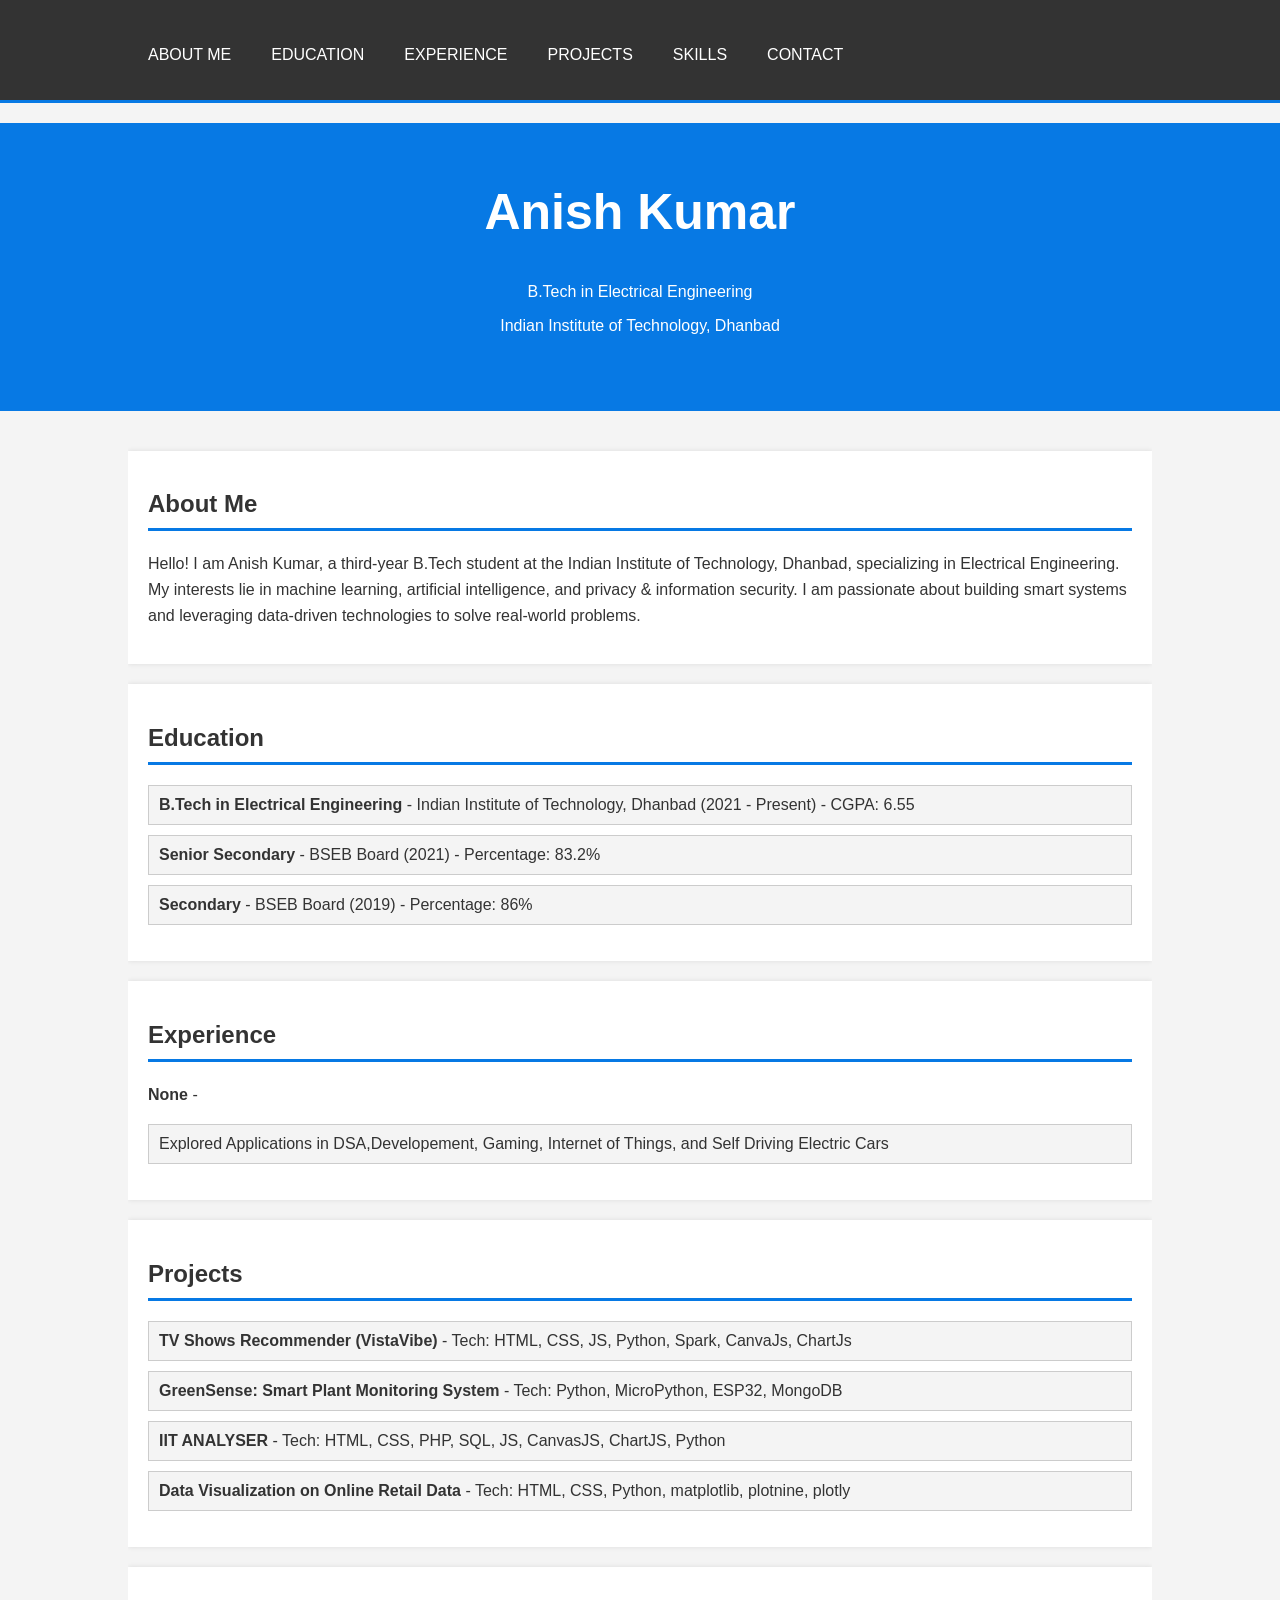
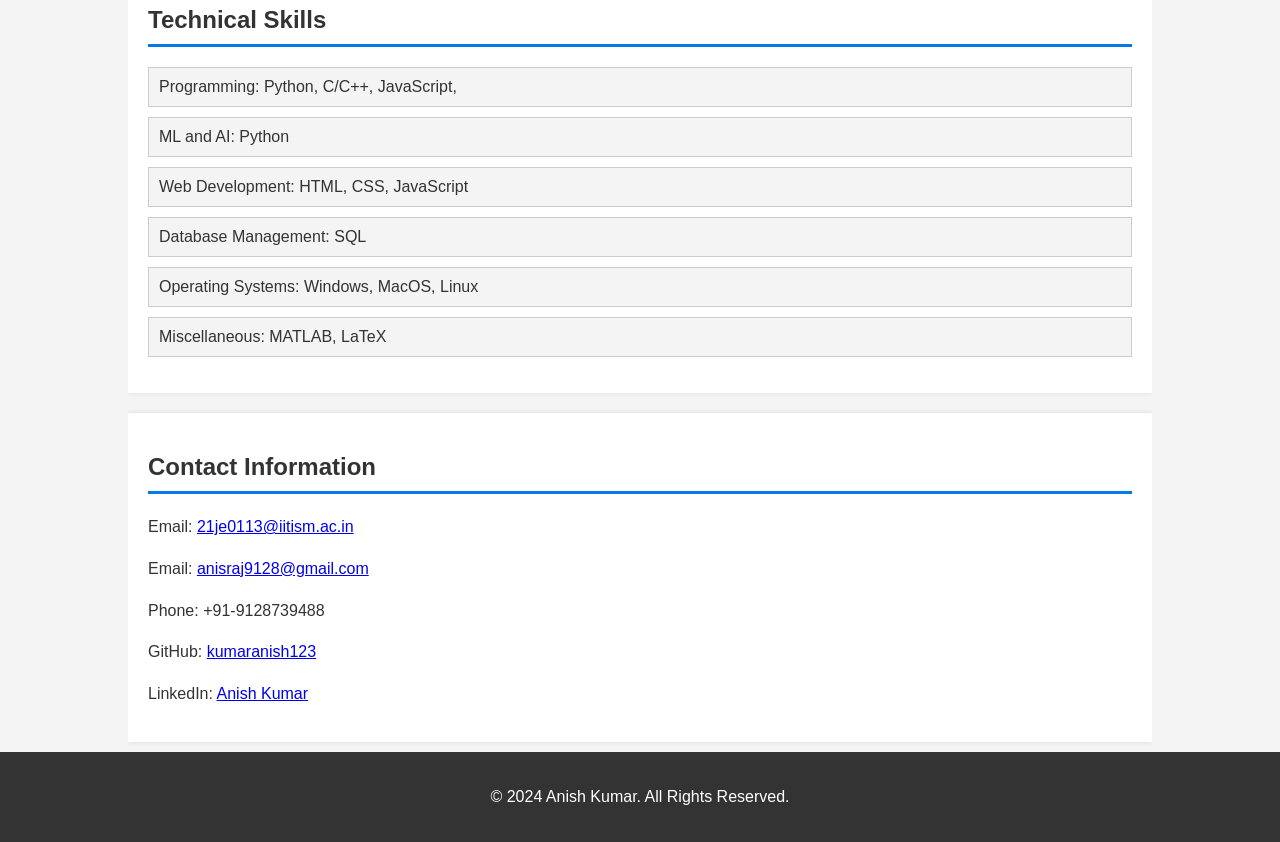
==== index.html @ efaed621 "Add files via upload" ====
<!DOCTYPE html>
<html lang="en">
<head>
    <meta charset="UTF-8">
    <meta name="viewport" content="width=device-width, initial-scale=1.0">
    <title>Anish Kumar - Personal Webpage</title>
    <style>
        body {
            font-family: Arial, sans-serif;
            margin: 0;
            padding: 0;
            background-color: #f4f4f4;
            color: #333;
        }
        .container {
            width: 80%;
            margin: auto;
            overflow: hidden;
        }
        header {
            background: #333;
            color: #fff;
            padding-top: 30px;
            min-height: 70px;
            border-bottom: #0779e4 3px solid;
        }
        header a {
            color: #fff;
            text-decoration: none;
            text-transform: uppercase;
            font-size: 16px;
        }
        header ul {
            padding: 0;
            list-style: none;
        }
        header li {
            float: left;
            display: inline;
            padding: 0 20px 0 20px;
        }
        .main-header {
            text-align: center;
            background-color: #0779e4;
            color: #fff;
            padding: 60px 0;
        }
        .main-header h1 {
            margin-top: 0;
            font-size: 50px;
        }
        section {
            margin: 20px 0;
        }
        .content {
            background: #fff;
            padding: 20px;
            margin-bottom: 10px;
            box-shadow: 0px 0px 5px rgba(0,0,0,0.1);
        }
        .content h2 {
            border-bottom: #0779e4 3px solid;
            padding-bottom: 10px;
            margin-bottom: 20px;
        }
        .content p {
            line-height: 1.6;
        }
        .content ul {
            list-style: none;
            padding: 0;
        }
        .content ul li {
            background: #f4f4f4;
            margin-bottom: 10px;
            padding: 10px;
            border: #ccc 1px solid;
        }
        footer {
            text-align: center;
            padding: 20px;
            background-color: #333;
            color: #fff;
        }
    </style>
</head>
<body>
    <header>
        <div class="container">
            <ul>
                <li><a href="#about">About Me</a></li>
                <li><a href="#education">Education</a></li>
                <li><a href="#experience">Experience</a></li>
                <li><a href="#projects">Projects</a></li>
                <li><a href="#skills">Skills</a></li>
                <li><a href="#contact">Contact</a></li>
            </ul>
        </div>
    </header>

    <section class="main-header">
        <div class="container">
            <h1>Anish Kumar</h1>
            <p>B.Tech in Electrical Engineering</p>
            <p>Indian Institute of Technology, Dhanbad</p>
        </div>
    </section>

    <div class="container">
        <section id="about" class="content">
            <h2>About Me</h2>
            <p>Hello! I am Anish Kumar, a third-year B.Tech student at the Indian Institute of Technology, Dhanbad, specializing in Electrical Engineering. My interests lie in machine learning, artificial intelligence, and privacy & information security. I am passionate about building smart systems and leveraging data-driven technologies to solve real-world problems.</p>
        </section>

        <section id="education" class="content">
            <h2>Education</h2>
            <ul>
                <li><strong>B.Tech in Electrical Engineering</strong> - Indian Institute of Technology, Dhanbad (2021 - Present) - CGPA: 6.55</li>
                <li><strong>Senior Secondary</strong> - BSEB Board (2021) - Percentage: 83.2%</li>
                <li><strong>Secondary</strong> - BSEB Board (2019) - Percentage: 86%</li>
            </ul>
        </section>

        <section id="experience" class="content">
            <h2>Experience</h2>
            <p><strong>None</strong> - </p>
            <ul>
                <!-- <li>Introduced Arduino device and Circuits to students</li> -->
                <li>Explored Applications in DSA,Developement, Gaming, Internet of Things, and Self Driving Electric Cars</li>
            </ul>
        </section>

        <section id="projects" class="content">
            <h2>Projects</h2>
            <ul>
                <li><strong>TV Shows Recommender (VistaVibe)</strong> - Tech: HTML, CSS, JS, Python, Spark, CanvaJs, ChartJs</li>
                <li><strong>GreenSense: Smart Plant Monitoring System</strong> - Tech: Python, MicroPython, ESP32, MongoDB</li>
                <li><strong>IIT ANALYSER</strong> - Tech: HTML, CSS, PHP, SQL, JS, CanvasJS, ChartJS, Python</li>
                <li><strong>Data Visualization on Online Retail Data</strong> - Tech: HTML, CSS, Python, matplotlib, plotnine, plotly</li>
            </ul>
        </section>

        <section id="skills" class="content">
            <h2>Technical Skills</h2>
            <ul>
                <li>Programming: Python, C/C++, JavaScript, </li>
                <li>ML and AI: Python  </li>
                <li>Web Development: HTML, CSS, JavaScript</li>
                <li>Database Management: SQL</li>
                <li>Operating Systems: Windows, MacOS, Linux</li>
                <li>Miscellaneous: MATLAB, LaTeX</li>
            </ul>
        </section>

        <section id="contact" class="content">
            <h2>Contact Information</h2>
            <p>Email: <a href="mailto:21je0113@iitism.ac.in">21je0113@iitism.ac.in</a></p>
            <p>Email: <a href="mailto:anisraj9128@gmail.com">anisraj9128@gmail.com</a></p>
            <p>Phone: +91-9128739488</p>
            <p>GitHub: <a href="https://github.com/kumaranish123" target="_blank">kumaranish123</a></p>
            <p>LinkedIn: <a href="https://www.linkedin.com/in/anish-kumar-67a29622a/" target="_blank">Anish Kumar</a></p>
        </section>
    </div>

    <footer>
        <p>&copy; 2024 Anish Kumar. All Rights Reserved.</p>
    </footer>
</body>
</html>
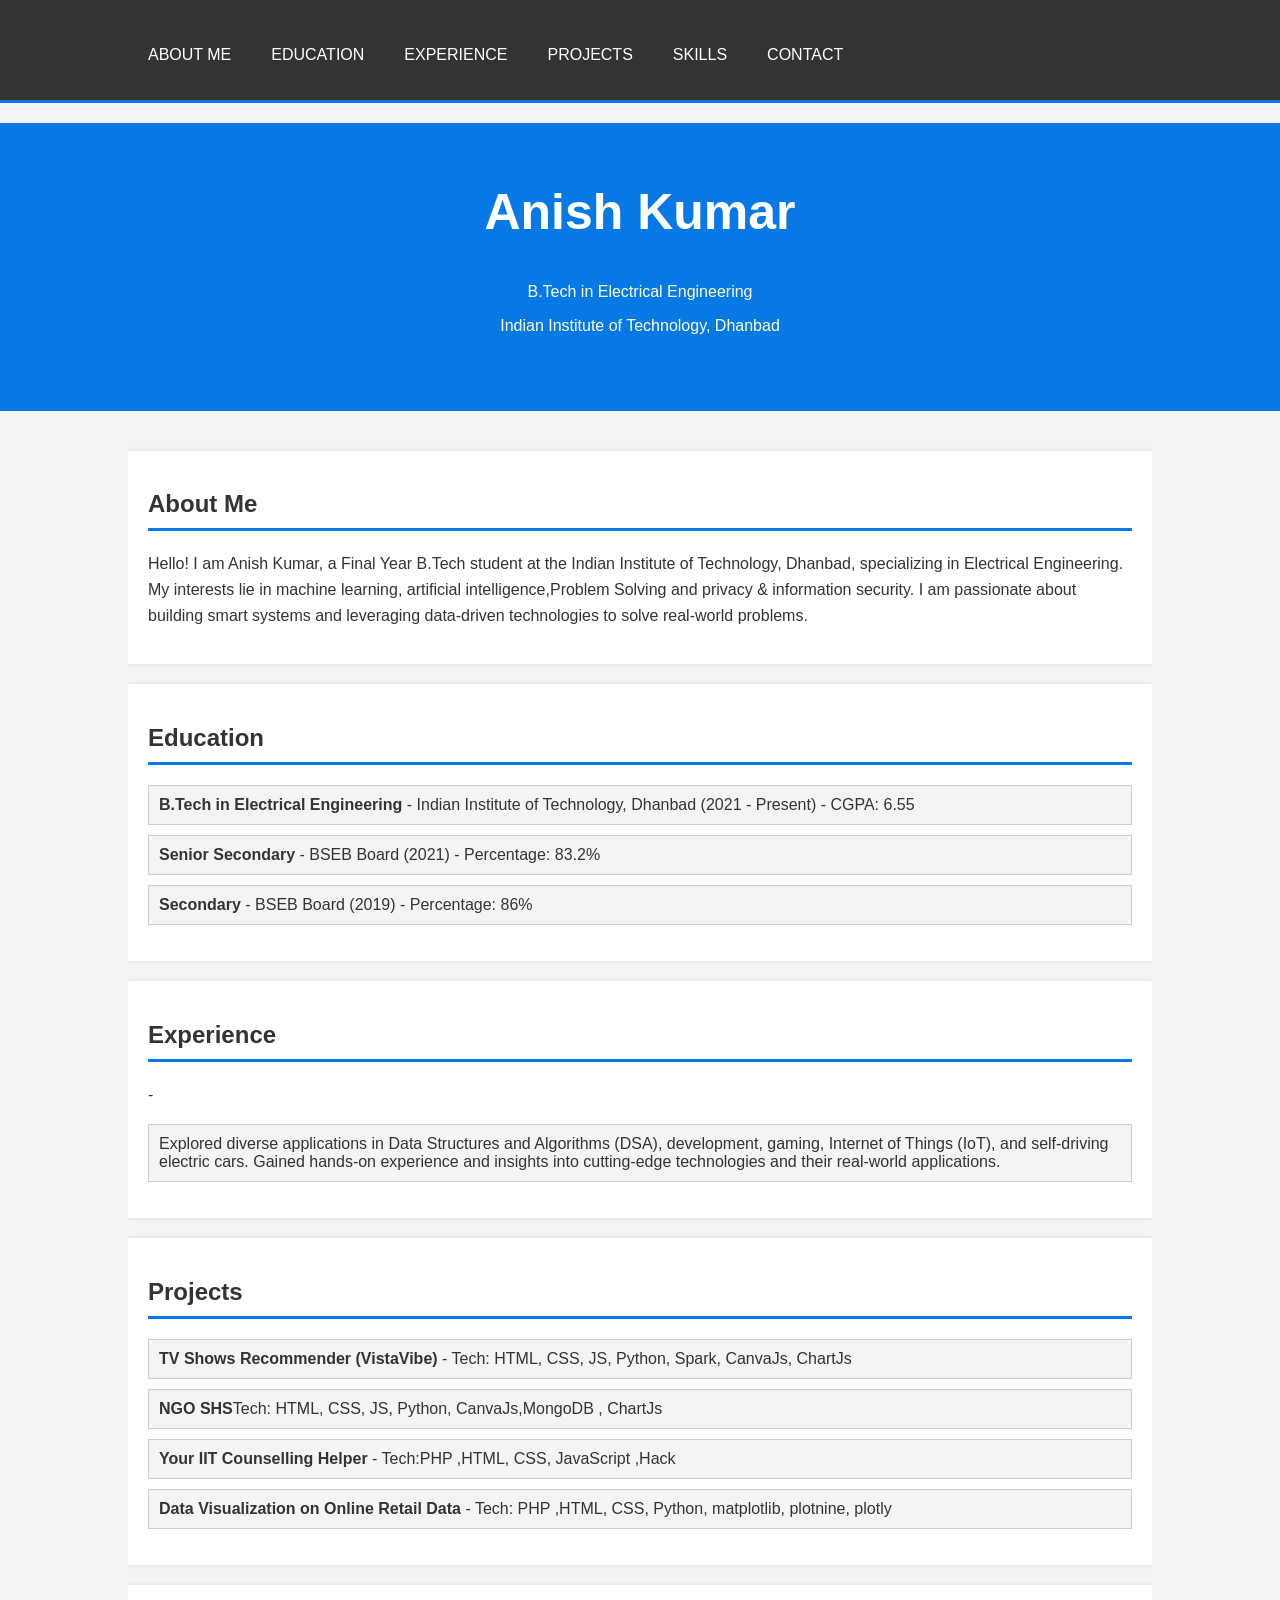
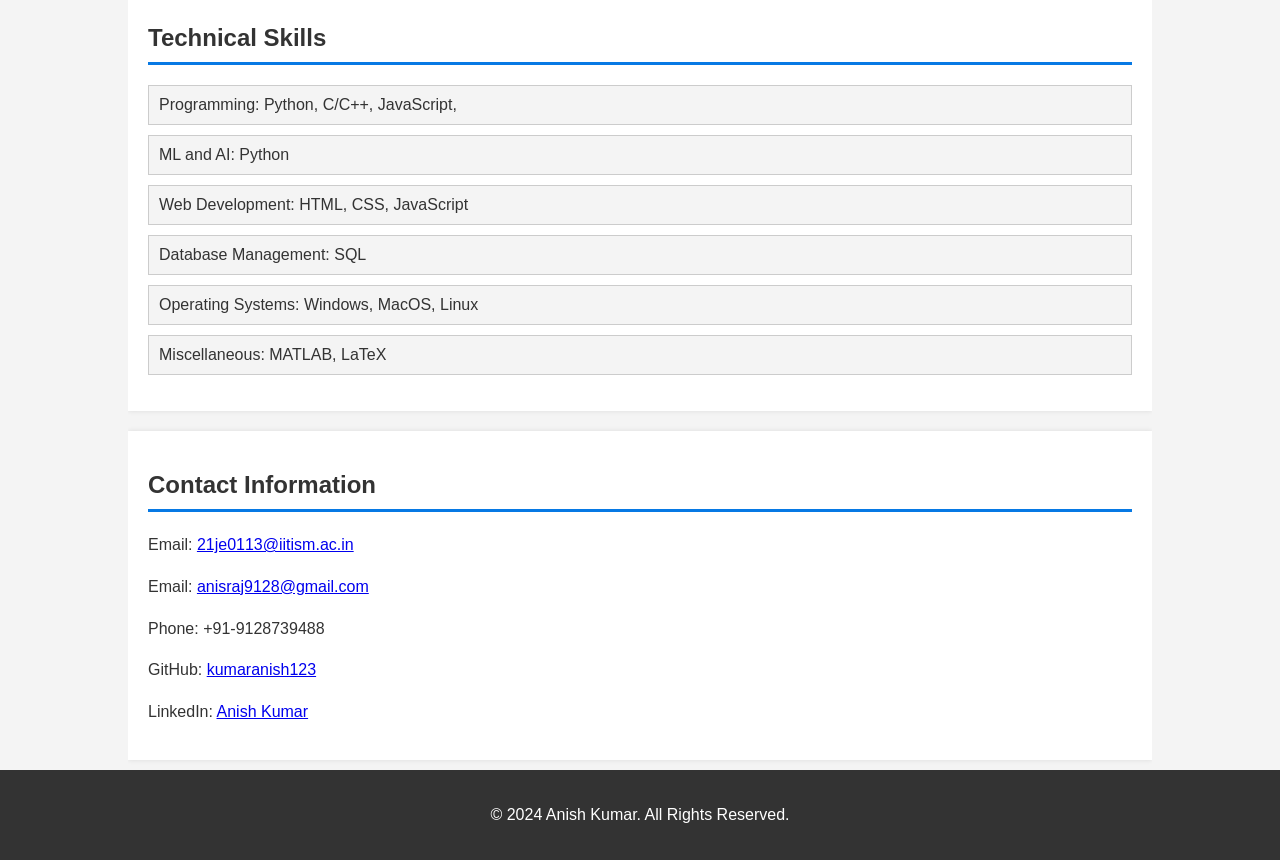
==== commit cb8b77e8: "Update index.html" ====
--- a/index.html
+++ b/index.html
@@ -109,7 +109,7 @@
     <div class="container">
         <section id="about" class="content">
             <h2>About Me</h2>
-            <p>Hello! I am Anish Kumar, a third-year B.Tech student at the Indian Institute of Technology, Dhanbad, specializing in Electrical Engineering. My interests lie in machine learning, artificial intelligence, and privacy & information security. I am passionate about building smart systems and leveraging data-driven technologies to solve real-world problems.</p>
+            <p>Hello! I am Anish Kumar, a Final Year B.Tech student at the Indian Institute of Technology, Dhanbad, specializing in Electrical Engineering. My interests lie in machine learning, artificial intelligence,Problem Solving and privacy & information security. I am passionate about building smart systems and leveraging data-driven technologies to solve real-world problems.</p>
         </section>
 
         <section id="education" class="content">
@@ -123,10 +123,10 @@
 
         <section id="experience" class="content">
             <h2>Experience</h2>
-            <p><strong>None</strong> - </p>
+            <p><strong></strong> - </p>
             <ul>
                 <!-- <li>Introduced Arduino device and Circuits to students</li> -->
-                <li>Explored Applications in DSA,Developement, Gaming, Internet of Things, and Self Driving Electric Cars</li>
+                <li>Explored diverse applications in Data Structures and Algorithms (DSA), development, gaming, Internet of Things (IoT), and self-driving electric cars. Gained hands-on experience and insights into cutting-edge technologies and their real-world applications.</li>
             </ul>
         </section>
 
@@ -134,9 +134,9 @@
             <h2>Projects</h2>
             <ul>
                 <li><strong>TV Shows Recommender (VistaVibe)</strong> - Tech: HTML, CSS, JS, Python, Spark, CanvaJs, ChartJs</li>
-                <li><strong>GreenSense: Smart Plant Monitoring System</strong> - Tech: Python, MicroPython, ESP32, MongoDB</li>
-                <li><strong>IIT ANALYSER</strong> - Tech: HTML, CSS, PHP, SQL, JS, CanvasJS, ChartJS, Python</li>
-                <li><strong>Data Visualization on Online Retail Data</strong> - Tech: HTML, CSS, Python, matplotlib, plotnine, plotly</li>
+                <li><strong>NGO SHS</strong>Tech: HTML, CSS, JS, Python,  CanvaJs,MongoDB , ChartJs</li>
+                <li><strong>Your IIT Counselling Helper</strong> - Tech:PHP ,HTML, CSS, JavaScript ,Hack </li>
+                <li><strong>Data Visualization on Online Retail Data</strong> - Tech: PHP ,HTML, CSS, Python, matplotlib, plotnine, plotly</li>
             </ul>
         </section>
 
@@ -166,4 +166,4 @@
         <p>&copy; 2024 Anish Kumar. All Rights Reserved.</p>
     </footer>
 </body>
-</html>+</html>
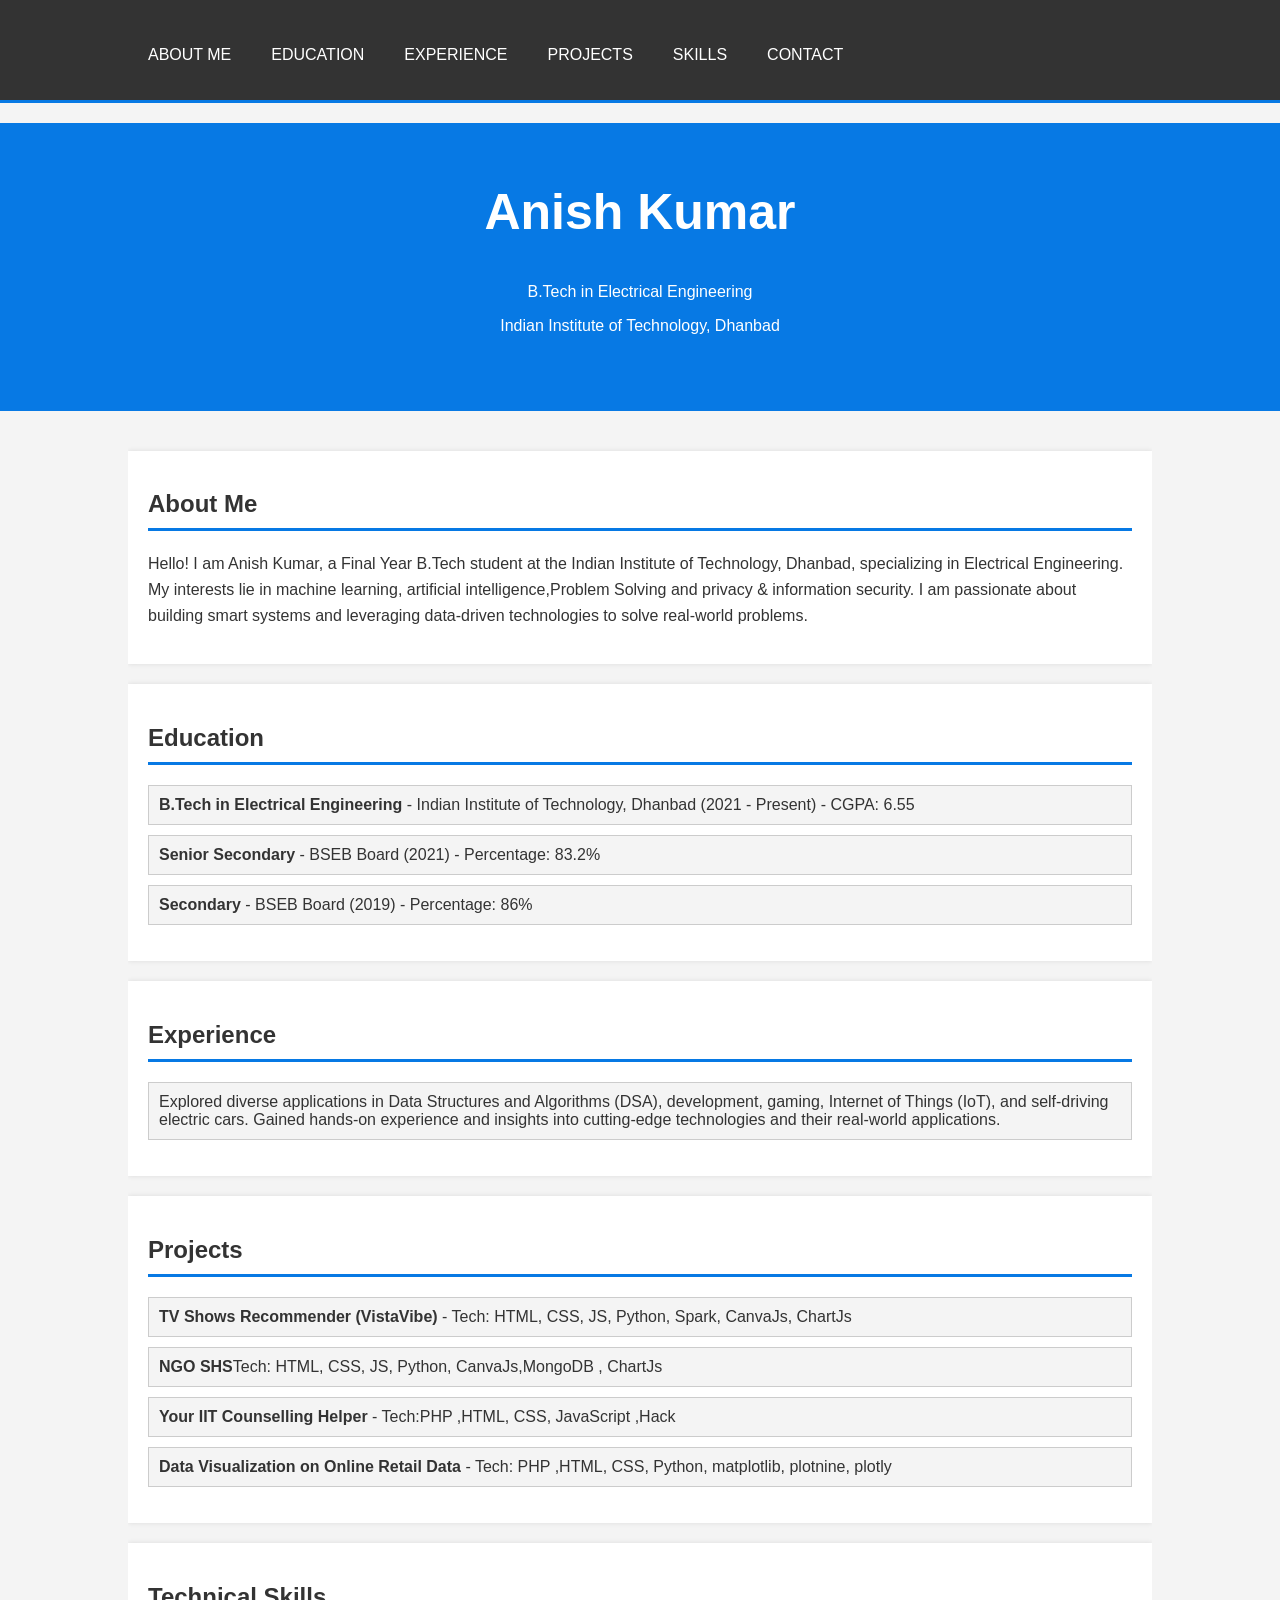
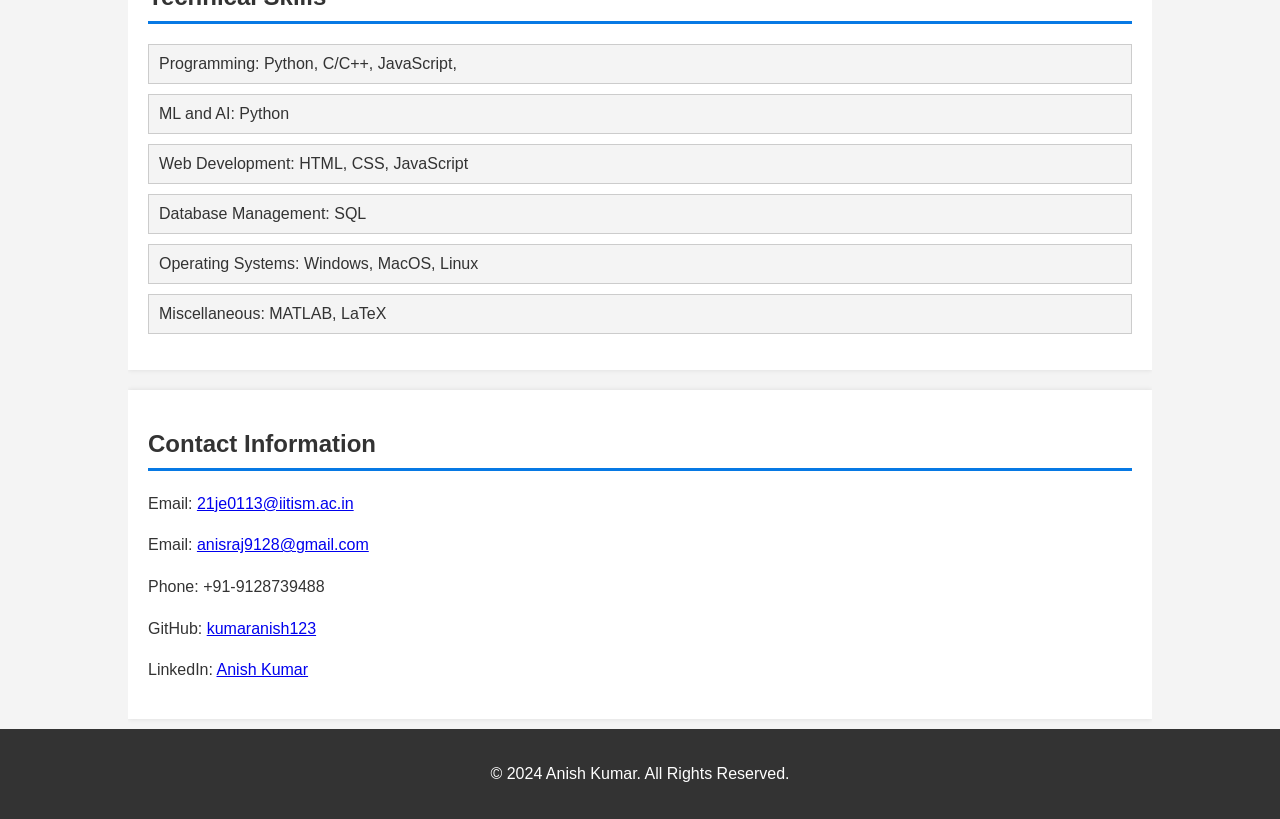
==== commit 73215acd: "Update index.html" ====
--- a/index.html
+++ b/index.html
@@ -123,7 +123,7 @@
 
         <section id="experience" class="content">
             <h2>Experience</h2>
-            <p><strong></strong> - </p>
+<!--             <p><strong></strong> - </p> -->
             <ul>
                 <!-- <li>Introduced Arduino device and Circuits to students</li> -->
                 <li>Explored diverse applications in Data Structures and Algorithms (DSA), development, gaming, Internet of Things (IoT), and self-driving electric cars. Gained hands-on experience and insights into cutting-edge technologies and their real-world applications.</li>
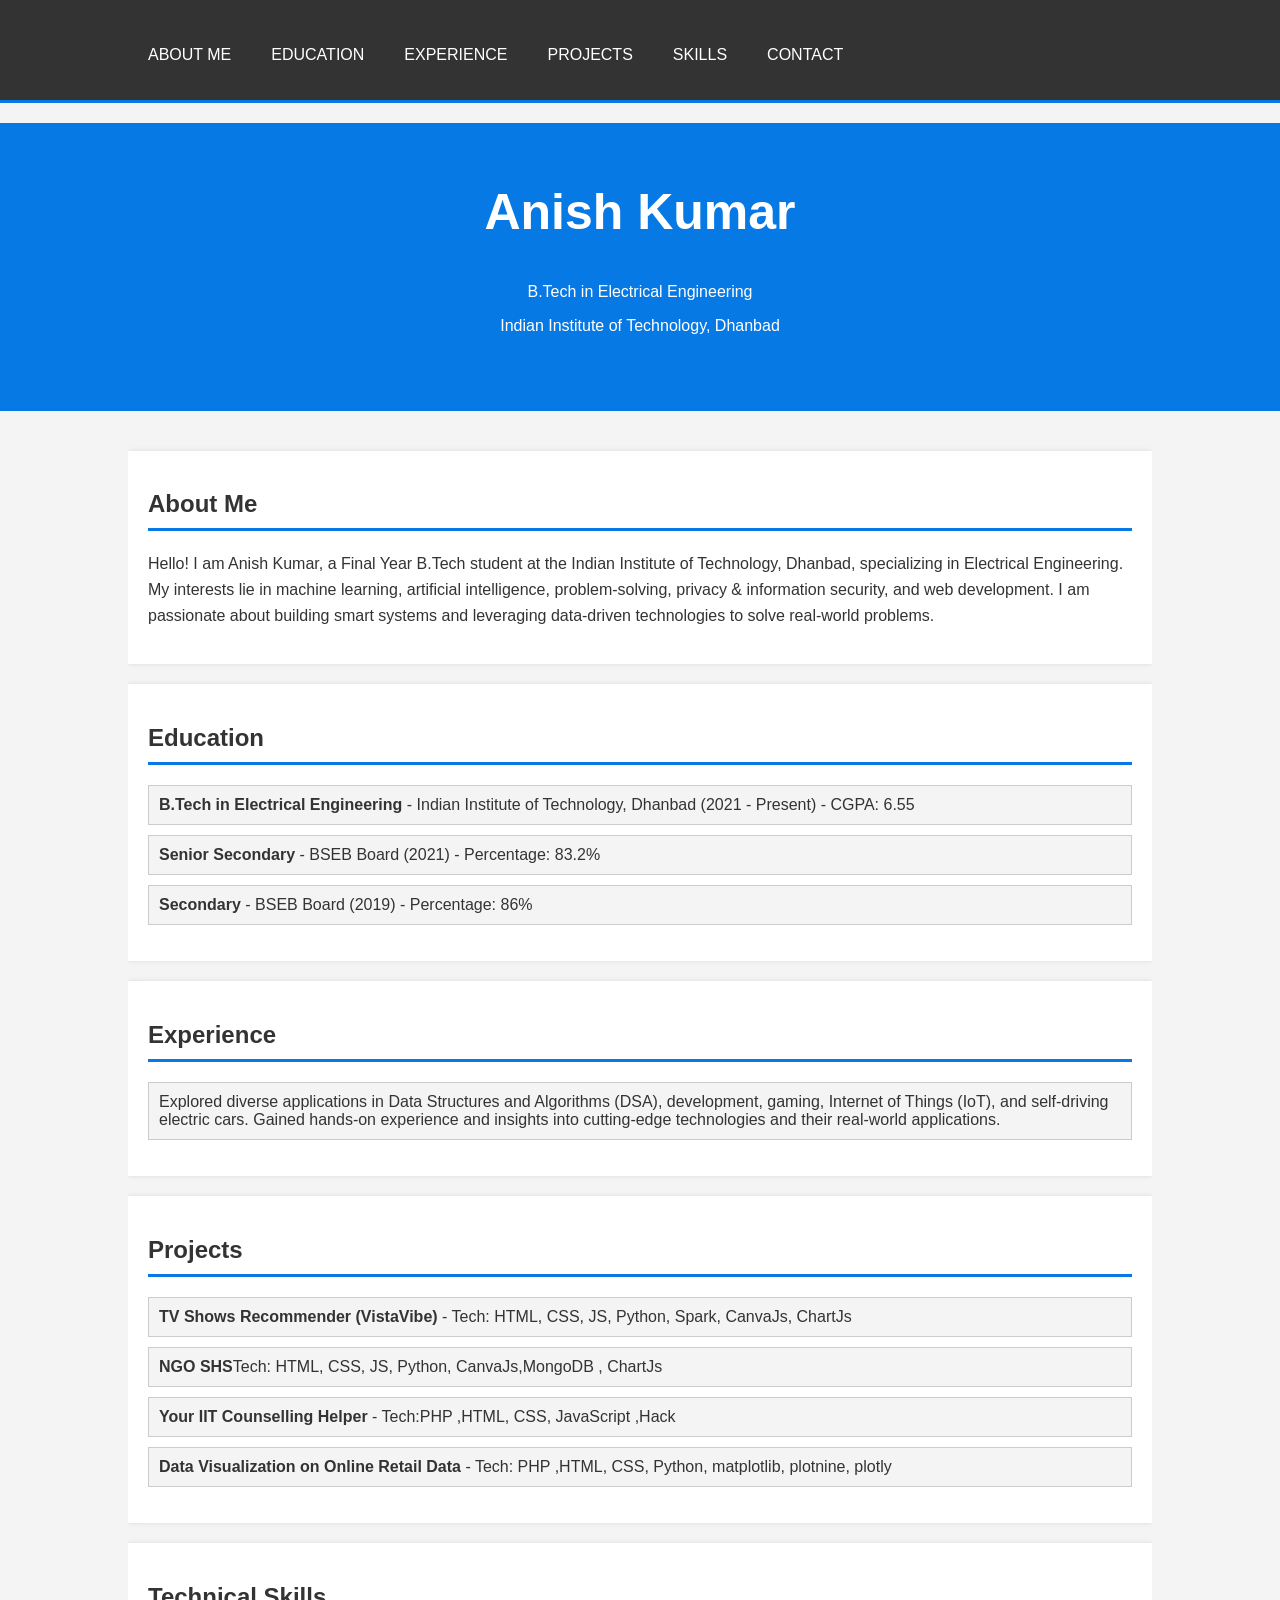
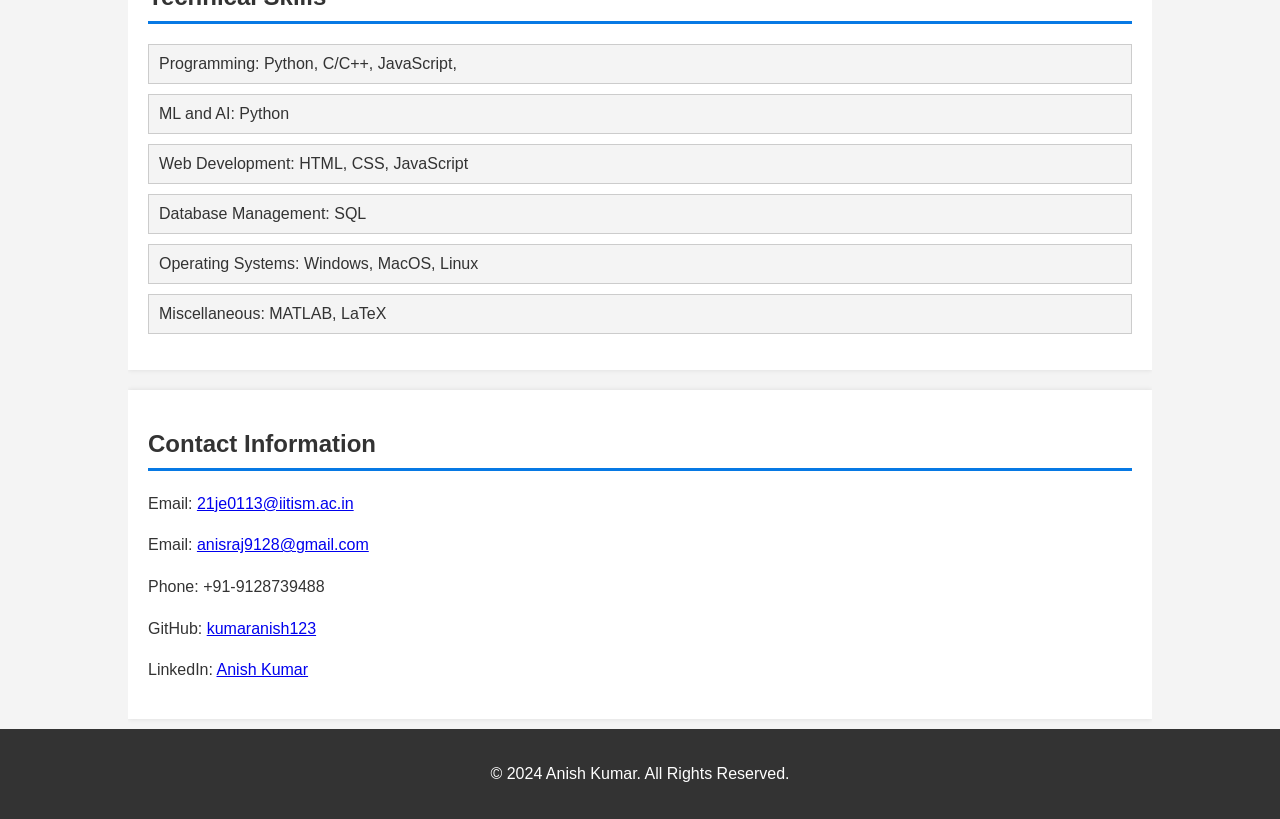
==== commit 0f16fc68: "Update index.html" ====
--- a/index.html
+++ b/index.html
@@ -109,7 +109,7 @@
     <div class="container">
         <section id="about" class="content">
             <h2>About Me</h2>
-            <p>Hello! I am Anish Kumar, a Final Year B.Tech student at the Indian Institute of Technology, Dhanbad, specializing in Electrical Engineering. My interests lie in machine learning, artificial intelligence,Problem Solving and privacy & information security. I am passionate about building smart systems and leveraging data-driven technologies to solve real-world problems.</p>
+            <p>Hello! I am Anish Kumar, a Final Year B.Tech student at the Indian Institute of Technology, Dhanbad, specializing in Electrical Engineering. My interests lie in machine learning, artificial intelligence, problem-solving, privacy & information security, and web development. I am passionate about building smart systems and leveraging data-driven technologies to solve real-world problems.</p>
         </section>
 
         <section id="education" class="content">
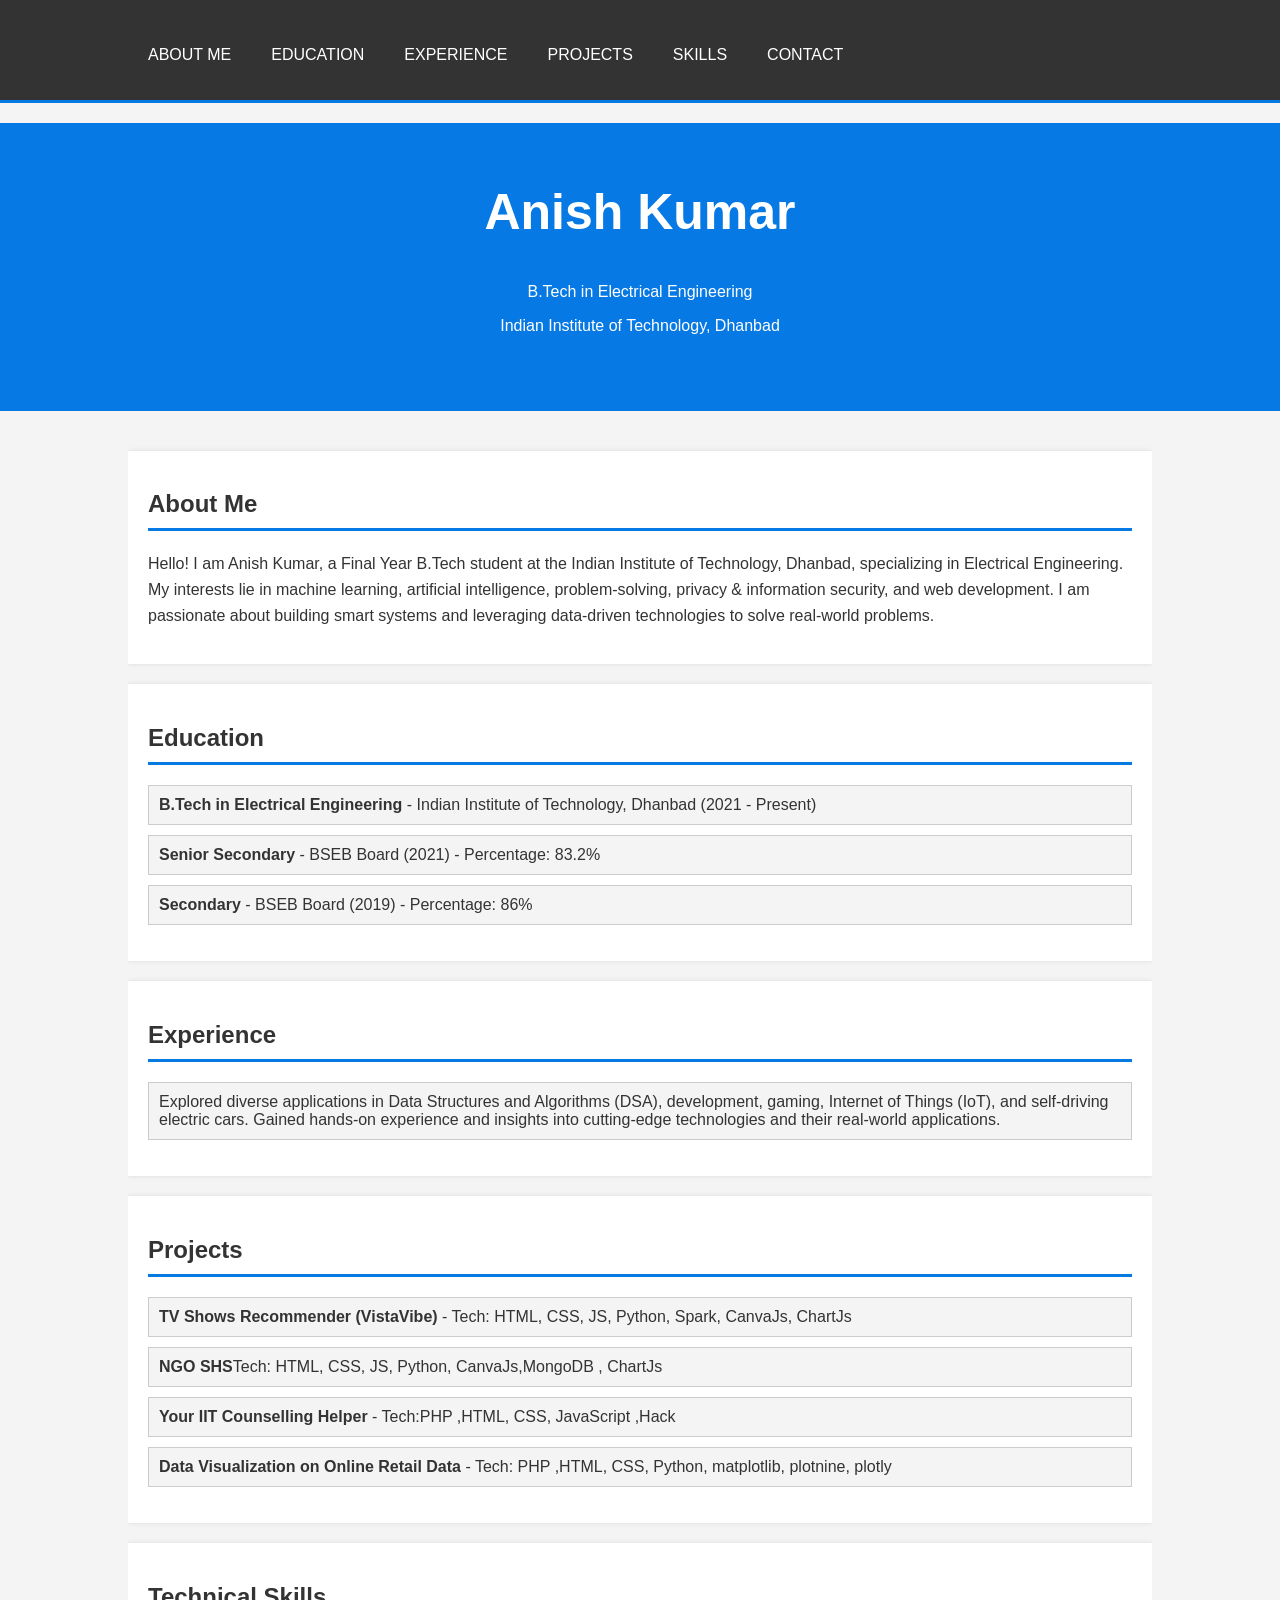
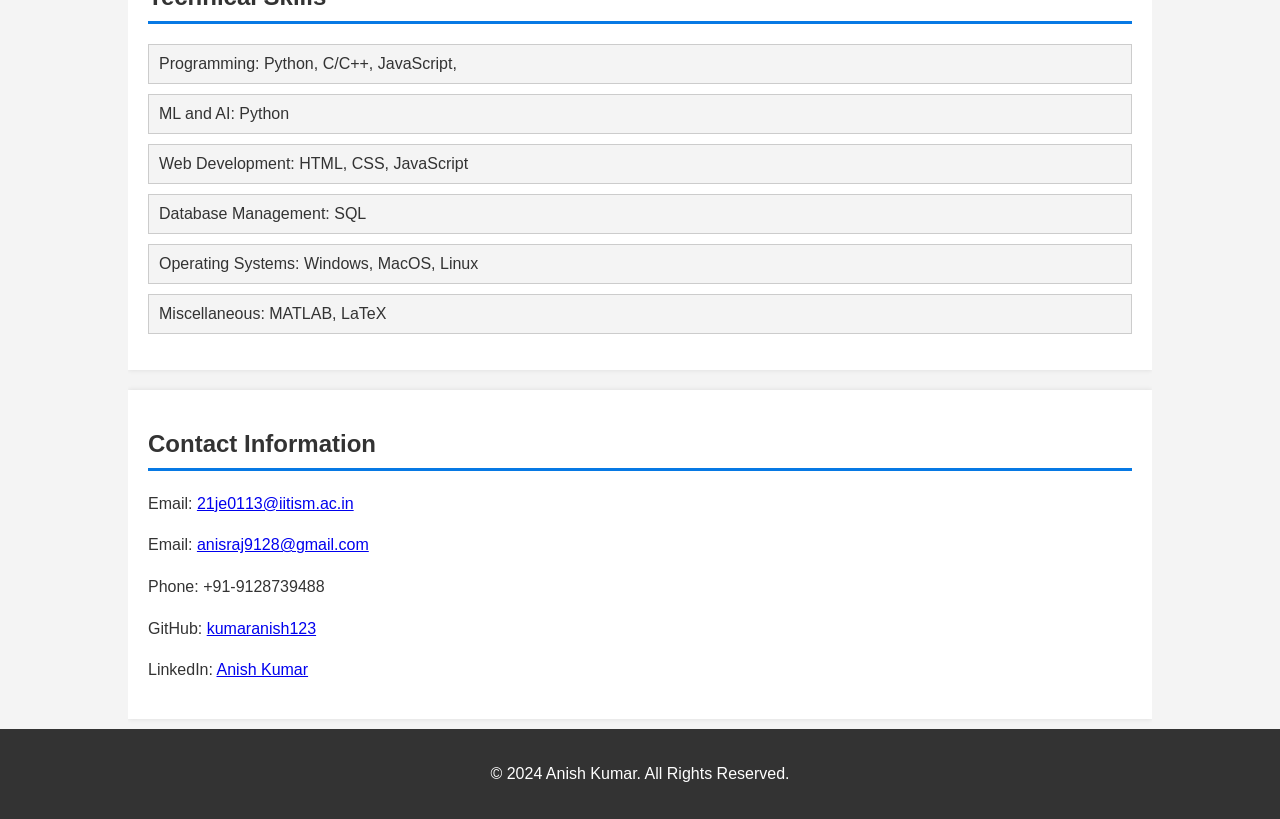
==== commit 0321863a: "Update index.html" ====
--- a/index.html
+++ b/index.html
@@ -115,7 +115,7 @@
         <section id="education" class="content">
             <h2>Education</h2>
             <ul>
-                <li><strong>B.Tech in Electrical Engineering</strong> - Indian Institute of Technology, Dhanbad (2021 - Present) - CGPA: 6.55</li>
+                <li><strong>B.Tech in Electrical Engineering</strong> - Indian Institute of Technology, Dhanbad (2021 - Present) </li>
                 <li><strong>Senior Secondary</strong> - BSEB Board (2021) - Percentage: 83.2%</li>
                 <li><strong>Secondary</strong> - BSEB Board (2019) - Percentage: 86%</li>
             </ul>
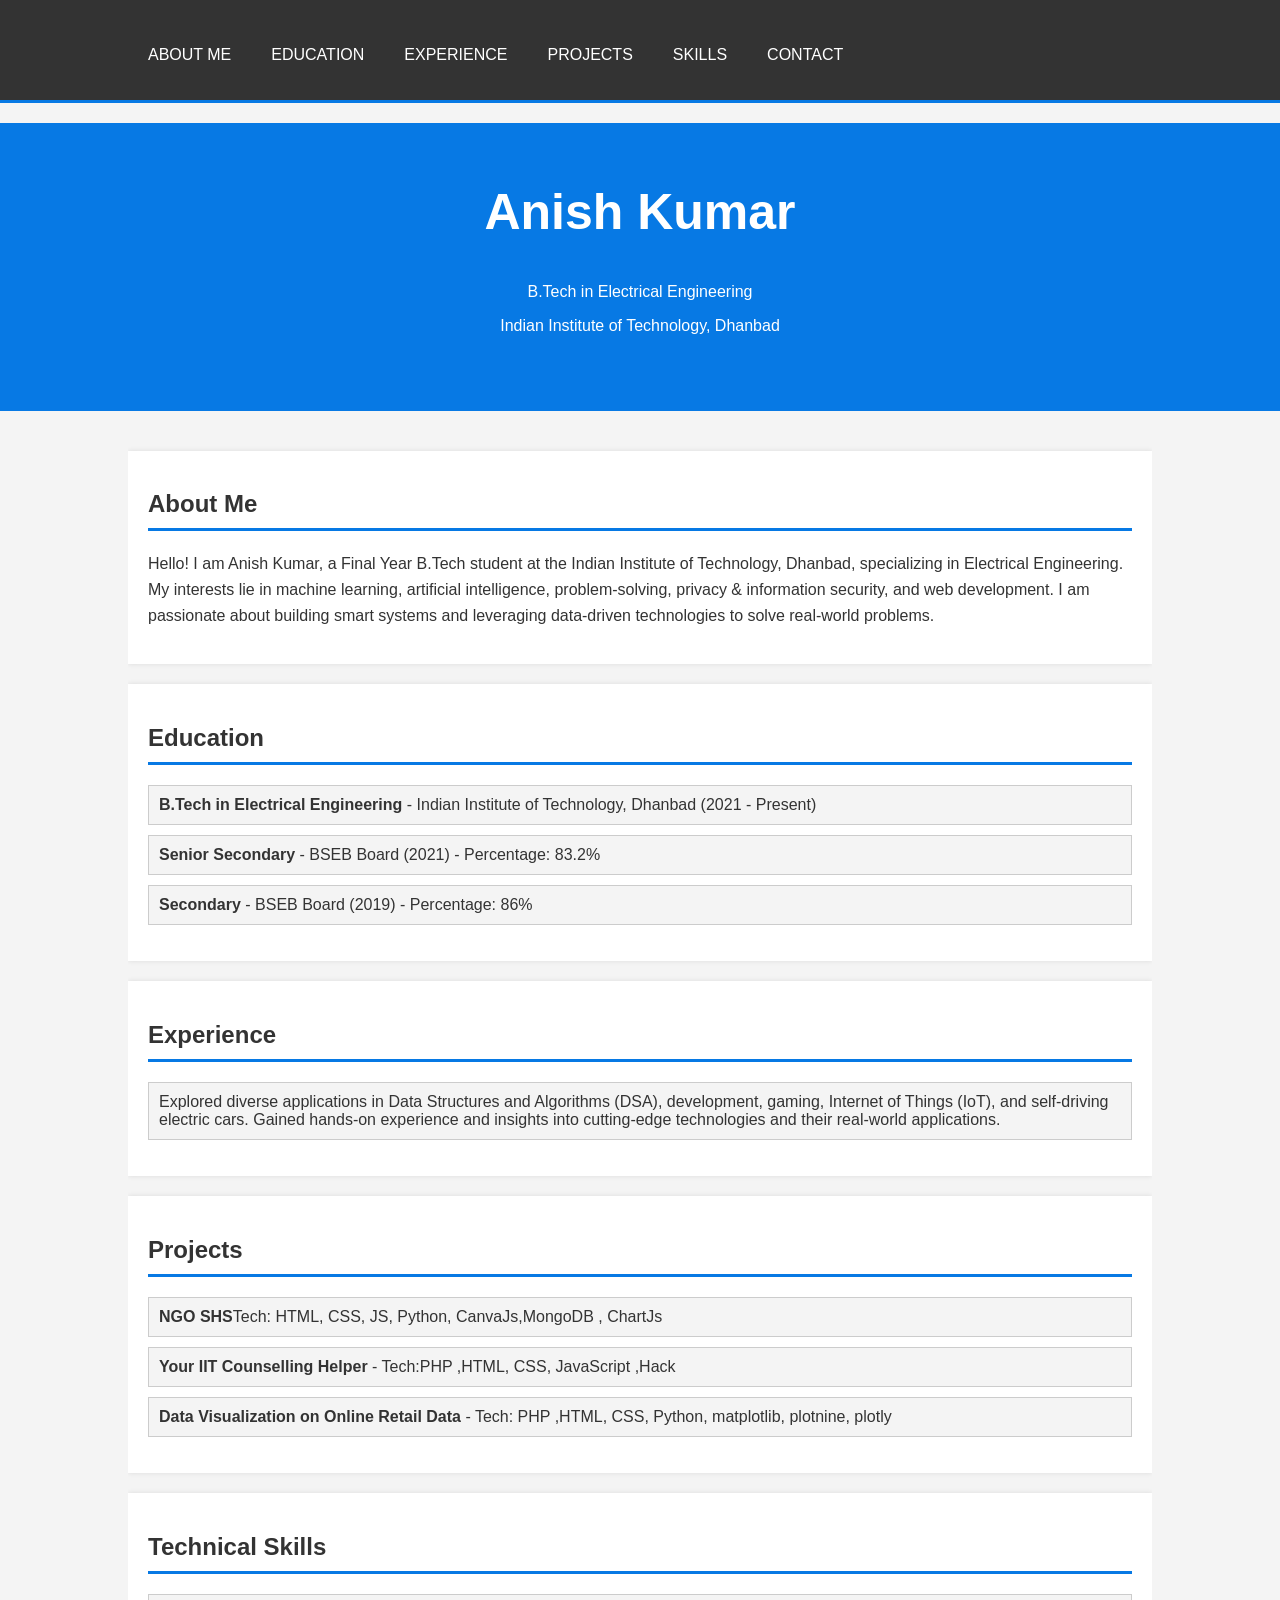
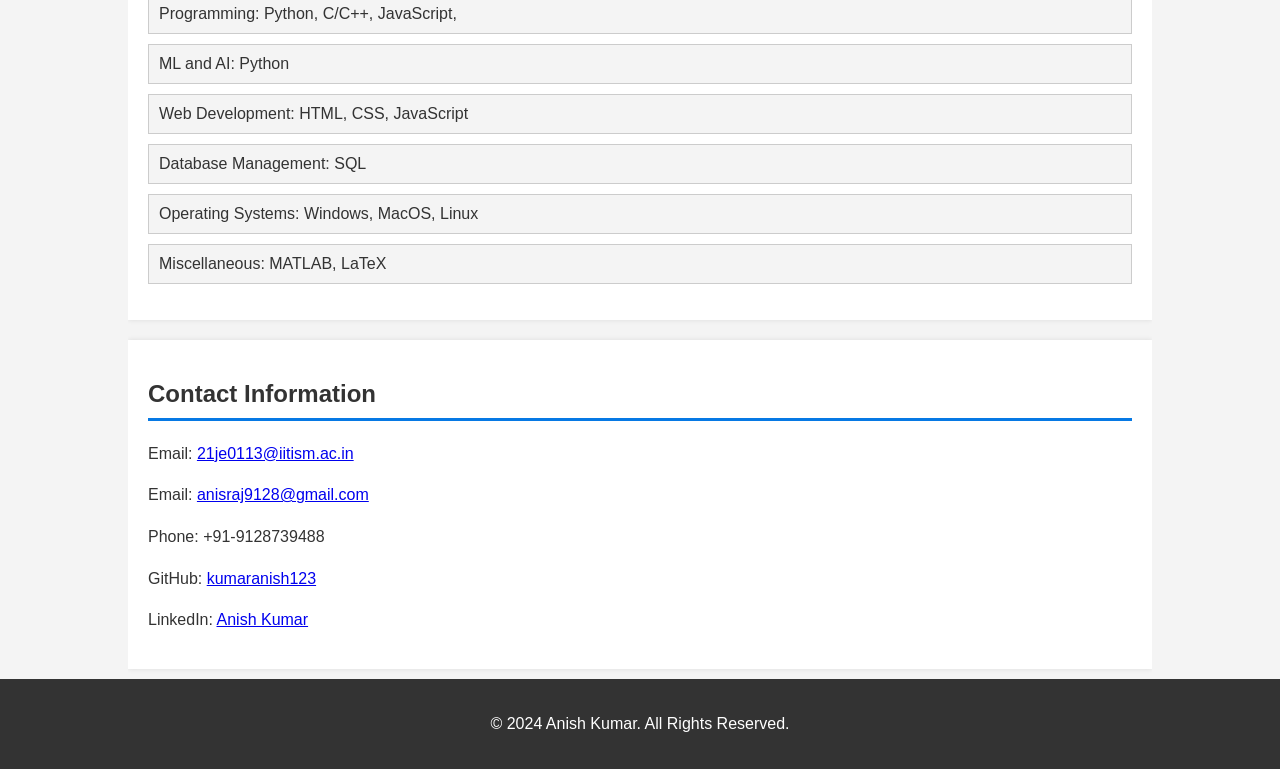
==== commit f55eacbc: "Update index.html" ====
--- a/index.html
+++ b/index.html
@@ -133,7 +133,6 @@
         <section id="projects" class="content">
             <h2>Projects</h2>
             <ul>
-                <li><strong>TV Shows Recommender (VistaVibe)</strong> - Tech: HTML, CSS, JS, Python, Spark, CanvaJs, ChartJs</li>
                 <li><strong>NGO SHS</strong>Tech: HTML, CSS, JS, Python,  CanvaJs,MongoDB , ChartJs</li>
                 <li><strong>Your IIT Counselling Helper</strong> - Tech:PHP ,HTML, CSS, JavaScript ,Hack </li>
                 <li><strong>Data Visualization on Online Retail Data</strong> - Tech: PHP ,HTML, CSS, Python, matplotlib, plotnine, plotly</li>
